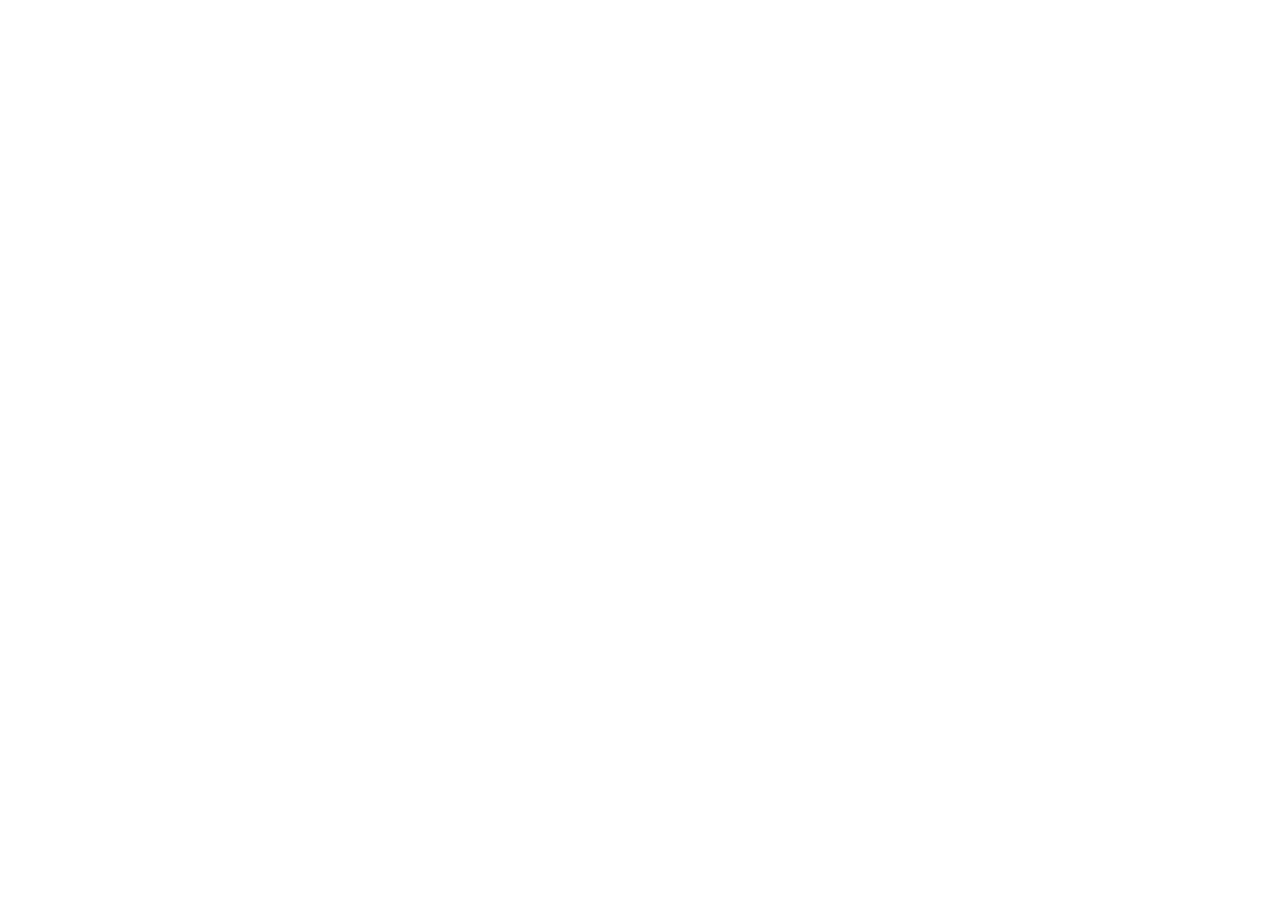
==== CV/CV.html @ 92cbefca "porta4" ====
<!doctype html>
<html lang="en">
  <head>
    <meta charset="UTF-8" />
    <meta name="viewport" content="width=device-width, initial-scale=1.0" />
    <title>Mi CV</title>
  </head>
  <body></body>
</html>
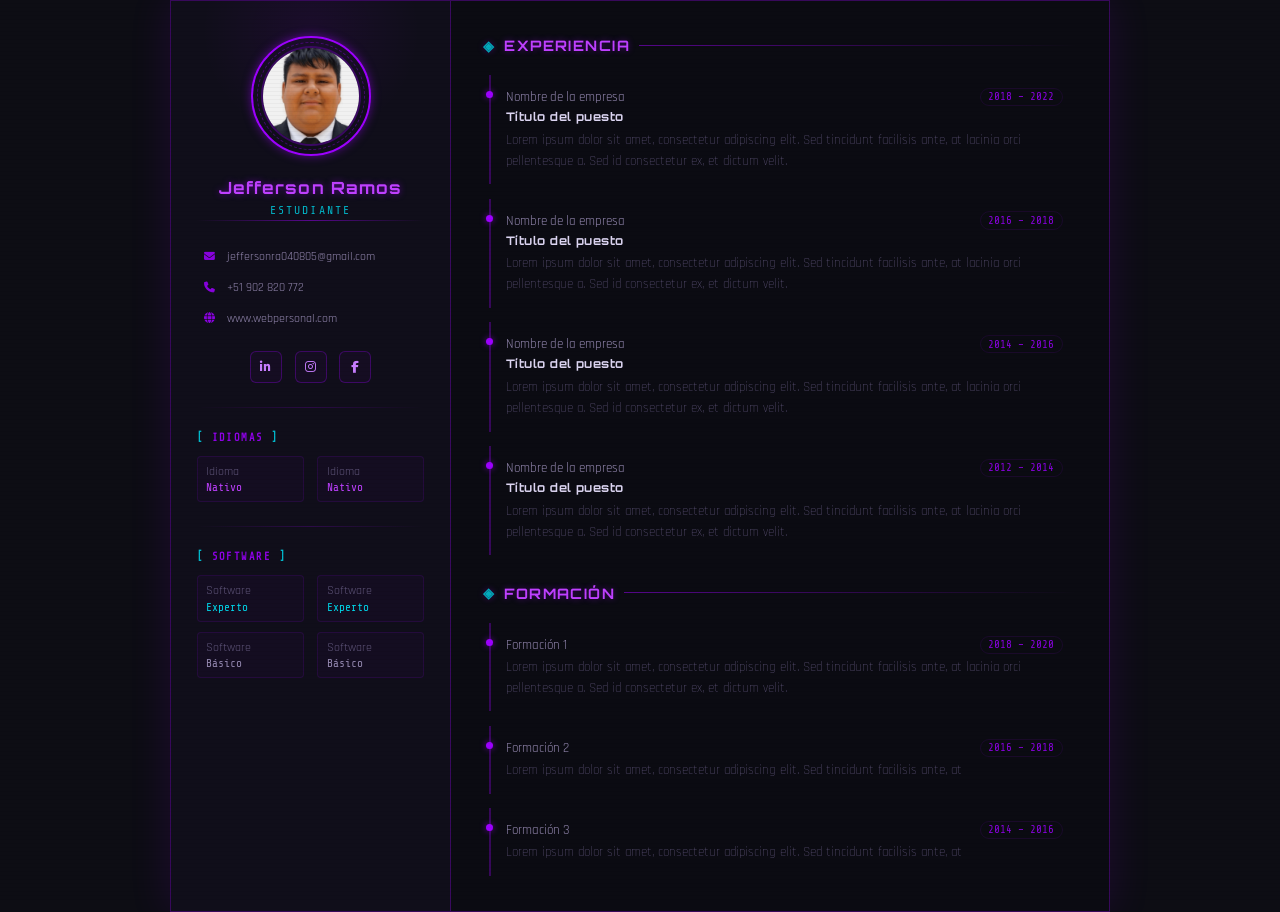
==== commit f0724efd: "porta5" ====
--- a/CV/CV.html
+++ b/CV/CV.html
@@ -1,9 +1,221 @@
 <!doctype html>
-<html lang="en">
+<html lang="es">
   <head>
     <meta charset="UTF-8" />
     <meta name="viewport" content="width=device-width, initial-scale=1.0" />
-    <title>Mi CV</title>
+    <title>CV - Mario López</title>
+    <link rel="stylesheet" href="CV.css" />
+    <link
+      href="https://fonts.googleapis.com/css2?family=Orbitron:wght@400;700;900&family=Rajdhani:wght@300;400;600&family=Share+Tech+Mono&display=swap"
+      rel="stylesheet"
+    />
+    <link
+      rel="stylesheet"
+      href="https://cdnjs.cloudflare.com/ajax/libs/font-awesome/6.5.0/css/all.min.css"
+    />
   </head>
-  <body></body>
+  <body>
+    <div class="scan-line"></div>
+    <div class="cv-wrapper">
+      <aside class="sidebar">
+        <div class="sidebar-glow"></div>
+
+        <!-- Foto -->
+        <div class="photo-ring">
+          <div class="ring-outer"></div>
+          <div class="ring-inner"></div>
+          <div class="photo-container">
+            <img
+              src="../perfil.jpeg"
+              alt="Foto de perfil"
+              class="profile-photo"
+            />
+          </div>
+        </div>
+
+        <div class="name-block">
+          <h1 class="name">Jefferson Ramos</h1>
+          <p class="profession">Estudiante</p>
+          <div class="divider-neon"></div>
+        </div>
+
+        <div class="contact-block">
+          <div class="contact-item">
+            <i class="fas fa-envelope"></i>
+            <span>jeffersonra040805@gmail.com</span>
+          </div>
+          <div class="contact-item">
+            <i class="fas fa-phone"></i>
+            <span>+51 902 820 772</span>
+          </div>
+          <div class="contact-item">
+            <i class="fas fa-globe"></i>
+            <span>www.webpersonal.com</span>
+          </div>
+        </div>
+
+        <div class="social-block">
+          <a href="#" class="social-icon"><i class="fab fa-linkedin-in"></i></a>
+          <a href="#" class="social-icon"><i class="fab fa-instagram"></i></a>
+          <a href="#" class="social-icon"><i class="fab fa-facebook-f"></i></a>
+        </div>
+
+        <div class="divider-neon thin"></div>
+
+        <div class="skills-section">
+          <h3 class="sidebar-title">
+            <span class="title-bracket">[</span> Idiomas
+            <span class="title-bracket">]</span>
+          </h3>
+          <div class="skills-grid">
+            <div class="skill-item">
+              <span class="skill-name">Idioma</span>
+              <span class="skill-level neon-text">Nativo</span>
+            </div>
+            <div class="skill-item">
+              <span class="skill-name">Idioma</span>
+              <span class="skill-level neon-text">Nativo</span>
+            </div>
+          </div>
+        </div>
+
+        <div class="divider-neon thin"></div>
+
+        <!-- Software -->
+        <div class="skills-section">
+          <h3 class="sidebar-title">
+            <span class="title-bracket">[</span> Software
+            <span class="title-bracket">]</span>
+          </h3>
+          <div class="skills-grid">
+            <div class="skill-item">
+              <span class="skill-name">Software</span>
+              <span class="skill-level expert">Experto</span>
+            </div>
+            <div class="skill-item">
+              <span class="skill-name">Software</span>
+              <span class="skill-level expert">Experto</span>
+            </div>
+            <div class="skill-item">
+              <span class="skill-name">Software</span>
+              <span class="skill-level basic">Básico</span>
+            </div>
+            <div class="skill-item">
+              <span class="skill-name">Software</span>
+              <span class="skill-level basic">Básico</span>
+            </div>
+          </div>
+        </div>
+      </aside>
+
+      <!-- ══════════════ MAIN ══════════════ -->
+      <main class="main-content">
+        <!-- Experiencia -->
+        <section class="section">
+          <h2 class="section-title">
+            <span class="section-icon">◈</span>
+            Experiencia
+            <span class="title-line"></span>
+          </h2>
+
+          <div class="entry">
+            <div class="entry-header">
+              <span class="entry-company">Nombre de la empresa</span>
+              <span class="entry-date">2018 – 2022</span>
+            </div>
+            <p class="entry-role">Título del puesto</p>
+            <p class="entry-desc">
+              Lorem ipsum dolor sit amet, consectetur adipiscing elit. Sed
+              tincidunt facilisis ante, at lacinia orci pellentesque a. Sed id
+              consectetur ex, et dictum velit.
+            </p>
+          </div>
+
+          <div class="entry">
+            <div class="entry-header">
+              <span class="entry-company">Nombre de la empresa</span>
+              <span class="entry-date">2016 – 2018</span>
+            </div>
+            <p class="entry-role">Título del puesto</p>
+            <p class="entry-desc">
+              Lorem ipsum dolor sit amet, consectetur adipiscing elit. Sed
+              tincidunt facilisis ante, at lacinia orci pellentesque a. Sed id
+              consectetur ex, et dictum velit.
+            </p>
+          </div>
+
+          <div class="entry">
+            <div class="entry-header">
+              <span class="entry-company">Nombre de la empresa</span>
+              <span class="entry-date">2014 – 2016</span>
+            </div>
+            <p class="entry-role">Título del puesto</p>
+            <p class="entry-desc">
+              Lorem ipsum dolor sit amet, consectetur adipiscing elit. Sed
+              tincidunt facilisis ante, at lacinia orci pellentesque a. Sed id
+              consectetur ex, et dictum velit.
+            </p>
+          </div>
+
+          <div class="entry">
+            <div class="entry-header">
+              <span class="entry-company">Nombre de la empresa</span>
+              <span class="entry-date">2012 – 2014</span>
+            </div>
+            <p class="entry-role">Título del puesto</p>
+            <p class="entry-desc">
+              Lorem ipsum dolor sit amet, consectetur adipiscing elit. Sed
+              tincidunt facilisis ante, at lacinia orci pellentesque a. Sed id
+              consectetur ex, et dictum velit.
+            </p>
+          </div>
+        </section>
+
+        <!-- Formación -->
+        <section class="section">
+          <h2 class="section-title">
+            <span class="section-icon">◈</span>
+            Formación
+            <span class="title-line"></span>
+          </h2>
+
+          <div class="entry">
+            <div class="entry-header">
+              <span class="entry-company">Formación 1</span>
+              <span class="entry-date">2018 – 2020</span>
+            </div>
+            <p class="entry-desc">
+              Lorem ipsum dolor sit amet, consectetur adipiscing elit. Sed
+              tincidunt facilisis ante, at lacinia orci pellentesque a. Sed id
+              consectetur ex, et dictum velit.
+            </p>
+          </div>
+
+          <div class="entry">
+            <div class="entry-header">
+              <span class="entry-company">Formación 2</span>
+              <span class="entry-date">2016 – 2018</span>
+            </div>
+            <p class="entry-desc">
+              Lorem ipsum dolor sit amet, consectetur adipiscing elit. Sed
+              tincidunt facilisis ante, at
+            </p>
+          </div>
+
+          <div class="entry">
+            <div class="entry-header">
+              <span class="entry-company">Formación 3</span>
+              <span class="entry-date">2014 – 2016</span>
+            </div>
+            <p class="entry-desc">
+              Lorem ipsum dolor sit amet, consectetur adipiscing elit. Sed
+              tincidunt facilisis ante, at
+            </p>
+          </div>
+        </section>
+      </main>
+    </div>
+
+    <script src="CV.js"></script>
+  </body>
 </html>
--- a/CV/CV.css
+++ b/CV/CV.css
@@ -0,0 +1,437 @@
+/* ═══════════════════════════════════════════
+   CV.css — Morado & Negro (versión calmada)
+   ═══════════════════════════════════════════ */
+
+:root {
+  --bg-dark: #0d0d14;
+  --bg-sidebar: #100e1a;
+  --bg-main: #0b0b12;
+  --purple-neon: #9d00ff;
+  --purple-bright: #bf40ff;
+  --purple-glow: #c77dff;
+  --cyan-accent: #00d4e8;
+  --text-primary: #ddd6f3;
+  --text-secondary: #9488b0;
+  --text-muted: #5e5478;
+  --border-neon: rgba(157, 0, 255, 0.3);
+  --border-subtle: rgba(157, 0, 255, 0.12);
+  --font-display: "Orbitron", monospace;
+  --font-body: "Rajdhani", sans-serif;
+  --font-mono: "Share Tech Mono", monospace;
+}
+
+*,
+*::before,
+*::after {
+  margin: 0;
+  padding: 0;
+  box-sizing: border-box;
+}
+
+html,
+body {
+  min-height: 100vh;
+  background: var(--bg-dark);
+  font-family: var(--font-body);
+  color: var(--text-primary);
+}
+
+/* ══════════ LAYOUT ══════════ */
+.cv-wrapper {
+  display: grid;
+  grid-template-columns: 280px 1fr;
+  min-height: 100vh;
+  max-width: 940px;
+  margin: 0 auto;
+  border: 1px solid var(--border-neon);
+  box-shadow: 0 0 40px rgba(157, 0, 255, 0.12);
+}
+
+/* ══════════ SIDEBAR ══════════ */
+.sidebar {
+  background: var(--bg-sidebar);
+  padding: 2.2rem 1.6rem;
+  display: flex;
+  flex-direction: column;
+  align-items: center;
+  gap: 1.3rem;
+  border-right: 1px solid var(--border-neon);
+  position: relative;
+  overflow: hidden;
+}
+
+.sidebar-glow {
+  position: absolute;
+  top: -80px;
+  left: 50%;
+  transform: translateX(-50%);
+  width: 220px;
+  height: 220px;
+  background: radial-gradient(
+    circle,
+    rgba(157, 0, 255, 0.08) 0%,
+    transparent 70%
+  );
+  pointer-events: none;
+}
+
+/* ── Foto ── */
+.photo-ring {
+  position: relative;
+  width: 120px;
+  height: 120px;
+  display: flex;
+  align-items: center;
+  justify-content: center;
+}
+
+.ring-outer {
+  position: absolute;
+  inset: 0;
+  border-radius: 50%;
+  border: 2px solid var(--purple-neon);
+  box-shadow: 0 0 10px rgba(157, 0, 255, 0.5);
+  animation: rotateSlow 9s linear infinite;
+}
+
+.ring-inner {
+  position: absolute;
+  inset: 6px;
+  border-radius: 50%;
+  border: 1px dashed rgba(157, 0, 255, 0.35);
+  animation: rotateSlow 6s linear infinite reverse;
+}
+
+@keyframes rotateSlow {
+  from {
+    transform: rotate(0deg);
+  }
+  to {
+    transform: rotate(360deg);
+  }
+}
+
+.photo-container {
+  width: 100px;
+  height: 100px;
+  border-radius: 50%;
+  overflow: hidden;
+  border: 2px solid rgba(157, 0, 255, 0.25);
+  background: #1a0a2e;
+  position: relative;
+  z-index: 1;
+}
+
+.profile-photo {
+  width: 100%;
+  height: 100%;
+  object-fit: cover;
+}
+
+/* ── Nombre ── */
+.name-block {
+  text-align: center;
+  width: 100%;
+}
+
+.name {
+  font-family: var(--font-display);
+  font-size: 1.05rem;
+  font-weight: 700;
+  color: var(--purple-bright);
+  text-shadow: 0 0 6px rgba(157, 0, 255, 0.5);
+  letter-spacing: 0.06em;
+  line-height: 1.3;
+}
+
+.profession {
+  font-family: var(--font-mono);
+  font-size: 0.72rem;
+  color: var(--cyan-accent);
+  letter-spacing: 0.18em;
+  text-transform: uppercase;
+  margin-top: 0.3rem;
+  opacity: 0.85;
+}
+
+.divider-neon {
+  width: 100%;
+  height: 1px;
+  background: linear-gradient(
+    90deg,
+    transparent,
+    var(--purple-neon),
+    transparent
+  );
+  opacity: 0.5;
+  margin: 0.2rem 0;
+}
+
+.divider-neon.thin {
+  opacity: 0.2;
+}
+
+.contact-block {
+  width: 100%;
+  display: flex;
+  flex-direction: column;
+  gap: 0.5rem;
+}
+
+.contact-item {
+  display: flex;
+  align-items: center;
+  gap: 0.65rem;
+  font-size: 0.77rem;
+  color: var(--text-secondary);
+  padding: 0.25rem 0.4rem;
+  border-radius: 4px;
+  transition: color 0.2s;
+}
+
+.contact-item:hover {
+  color: var(--purple-glow);
+}
+
+.contact-item i {
+  color: var(--purple-neon);
+  font-size: 0.68rem;
+  width: 14px;
+  text-align: center;
+  opacity: 0.85;
+  flex-shrink: 0;
+}
+
+/* ── Redes ── */
+.social-block {
+  display: flex;
+  gap: 0.8rem;
+  justify-content: center;
+}
+
+.social-icon {
+  width: 32px;
+  height: 32px;
+  border-radius: 6px;
+  border: 1px solid var(--border-neon);
+  display: flex;
+  align-items: center;
+  justify-content: center;
+  color: var(--purple-glow);
+  font-size: 0.75rem;
+  text-decoration: none;
+  transition: all 0.25s ease;
+  background: rgba(157, 0, 255, 0.04);
+}
+
+.social-icon:hover {
+  background: var(--purple-neon);
+  color: #fff;
+  box-shadow: 0 0 10px rgba(157, 0, 255, 0.4);
+}
+
+/* ── Skills sidebar ── */
+.skills-section {
+  width: 100%;
+}
+
+.sidebar-title {
+  font-family: var(--font-mono);
+  font-size: 0.65rem;
+  color: var(--purple-neon);
+  letter-spacing: 0.14em;
+  text-transform: uppercase;
+  margin-bottom: 0.75rem;
+  opacity: 0.9;
+}
+
+.title-bracket {
+  color: var(--cyan-accent);
+}
+
+.skills-grid {
+  display: grid;
+  grid-template-columns: 1fr 1fr;
+  gap: 0.6rem 0.8rem;
+}
+
+.skill-item {
+  display: flex;
+  flex-direction: column;
+  gap: 0.15rem;
+  padding: 0.45rem 0.55rem;
+  border: 1px solid var(--border-subtle);
+  border-radius: 4px;
+  background: rgba(157, 0, 255, 0.03);
+  transition: border-color 0.2s;
+}
+
+.skill-item:hover {
+  border-color: var(--border-neon);
+}
+
+.skill-name {
+  font-size: 0.73rem;
+  color: var(--text-muted);
+}
+
+.skill-level {
+  font-family: var(--font-mono);
+  font-size: 0.7rem;
+}
+
+.skill-level.neon-text {
+  color: var(--purple-bright);
+}
+.skill-level.expert {
+  color: var(--cyan-accent);
+}
+.skill-level.basic {
+  color: var(--text-secondary);
+}
+
+/* ══════════ MAIN ══════════ */
+.main-content {
+  background: var(--bg-main);
+  padding: 2.2rem 2rem;
+  display: flex;
+  flex-direction: column;
+  gap: 1.8rem;
+}
+
+.section {
+  display: flex;
+  flex-direction: column;
+  gap: 0.9rem;
+}
+
+.section-title {
+  font-family: var(--font-display);
+  font-size: 0.9rem;
+  font-weight: 700;
+  color: var(--purple-bright);
+  text-shadow: 0 0 6px rgba(157, 0, 255, 0.4);
+  letter-spacing: 0.1em;
+  text-transform: uppercase;
+  display: flex;
+  align-items: center;
+  gap: 0.55rem;
+  padding-bottom: 0.4rem;
+}
+
+.section-icon {
+  color: var(--cyan-accent);
+  font-size: 0.85rem;
+  opacity: 0.8;
+}
+
+.title-line {
+  flex: 1;
+  height: 1px;
+  background: linear-gradient(90deg, rgba(157, 0, 255, 0.5), transparent);
+}
+
+/* ── Entries ── */
+.entry {
+  padding: 0.8rem 0.9rem;
+  border-left: 2px solid var(--border-neon);
+  margin-left: 0.4rem;
+  position: relative;
+  border-radius: 0 4px 4px 0;
+  transition:
+    background 0.2s,
+    transform 0.2s;
+}
+
+.entry::before {
+  content: "";
+  position: absolute;
+  left: -5px;
+  top: 1rem;
+  width: 7px;
+  height: 7px;
+  border-radius: 50%;
+  background: var(--purple-neon);
+  box-shadow: 0 0 6px rgba(157, 0, 255, 0.6);
+}
+
+.entry:hover {
+  background: rgba(157, 0, 255, 0.03);
+  transform: translateX(3px);
+}
+
+.entry-header {
+  display: flex;
+  justify-content: space-between;
+  align-items: center;
+  margin-bottom: 0.2rem;
+  flex-wrap: wrap;
+  gap: 0.3rem;
+}
+
+.entry-company {
+  font-size: 0.8rem;
+  color: var(--text-secondary);
+}
+
+.entry-date {
+  font-family: var(--font-mono);
+  font-size: 0.68rem;
+  color: var(--purple-neon);
+  border: 1px solid var(--border-subtle);
+  padding: 0.1rem 0.45rem;
+  border-radius: 20px;
+  opacity: 0.85;
+}
+
+.entry-role {
+  font-family: var(--font-display);
+  font-size: 0.74rem;
+  font-weight: 700;
+  color: var(--text-primary);
+  letter-spacing: 0.04em;
+  margin-bottom: 0.35rem;
+}
+
+.entry-desc {
+  font-size: 0.79rem;
+  color: var(--text-muted);
+  line-height: 1.65;
+  font-weight: 300;
+}
+
+/* ══════════ SCAN LINE ══════════ */
+.scan-line {
+  position: fixed;
+  inset: 0;
+  background: repeating-linear-gradient(
+    to bottom,
+    transparent,
+    transparent 3px,
+    rgba(0, 0, 0, 0.03) 3px,
+    rgba(0, 0, 0, 0.03) 4px
+  );
+  pointer-events: none;
+  z-index: 999;
+}
+
+/* ══════════ RESPONSIVE ══════════ */
+@media (max-width: 680px) {
+  .cv-wrapper {
+    grid-template-columns: 1fr;
+  }
+  .sidebar {
+    border-right: none;
+    border-bottom: 1px solid var(--border-neon);
+  }
+}
+
+@media print {
+  .scan-line {
+    display: none;
+  }
+  .ring-outer,
+  .ring-inner {
+    animation: none;
+  }
+}
